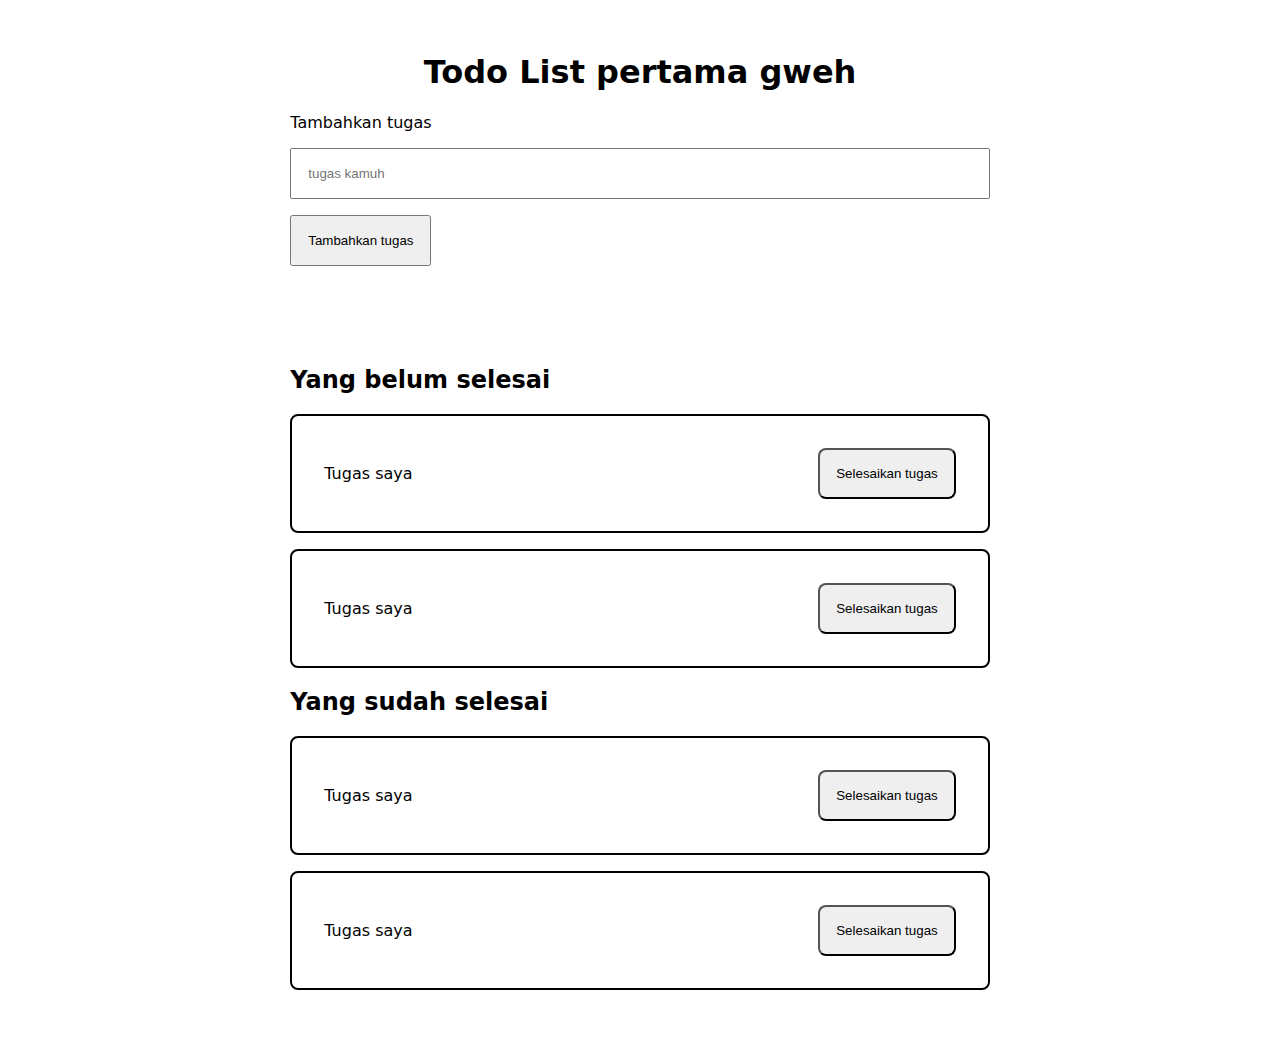
==== 7-projek/index.html @ 718f3edf "pertemuan ke-2: tampilan akhir sebelum kode JS" ====
<!doctype html>
<html lang="en">
  <head>
    <title>Projek individu iTEC pertama</title>
    <meta charset="UTF-8" />
    <meta name="viewport" content="width=device-width, initial-scale=1" />
    <link href="style.css" rel="stylesheet" />
  </head>

  <body>
    <header>
      <h1>Todo List pertama gweh</h1>

      <form>
        <label for="tugas">Tambahkan tugas</label>
        <input type="text" id="tugas" placeholder="tugas kamuh" />
        <button type="submit">Tambahkan tugas</button>
      </form>
    </header>

    <main>
      <h2>Yang belum selesai</h2>
      <ul>
        <li class="tugas">
          <span>Tugas saya</span>
          <button>Selesaikan tugas</button>
        </li>
        <li class="tugas">
          <span>Tugas saya</span>
          <button>Selesaikan tugas</button>
        </li>
      </ul>

      <h2>Yang sudah selesai</h2>
      <ul>
        <li class="tugas">
          <span>Tugas saya</span>
          <button>Selesaikan tugas</button>
        </li>
        <li class="tugas">
          <span>Tugas saya</span>
          <button>Selesaikan tugas</button>
        </li>
      </ul>
    </main>

    <!-- cara masukin script JS ke HTML gimana? -->
  </body>
</html>
---- 7-projek/style.css ----
* {
  box-sizing: border-box;
}

body {
  font-family: system-ui, sans-serif;
  margin: 0;
}

h1 {
  text-align: center;
}

label,
input,
button {
  display: block;
  margin: 1rem 0;
}

input {
  width: 100%;
}

input,
button {
  padding: 1rem;
}

header,
main {
  padding: 2rem;
  max-width: 75ch;
  margin: auto;
}

ul {
  margin: 0;
  padding: 0;
  list-style: none;
}

.tugas {
  padding: 2rem;
  border: 2px solid black;
  margin-bottom: 1rem;

  display: flex;
  /* ke tengah secara vertikal */
  align-items: center;
  /* bikin jarak antar anak flex*/
  justify-content: space-between;
  border-radius: 0.5rem;
}

.tugas button {
  margin: 0;
  border-radius: 0.5rem;
}
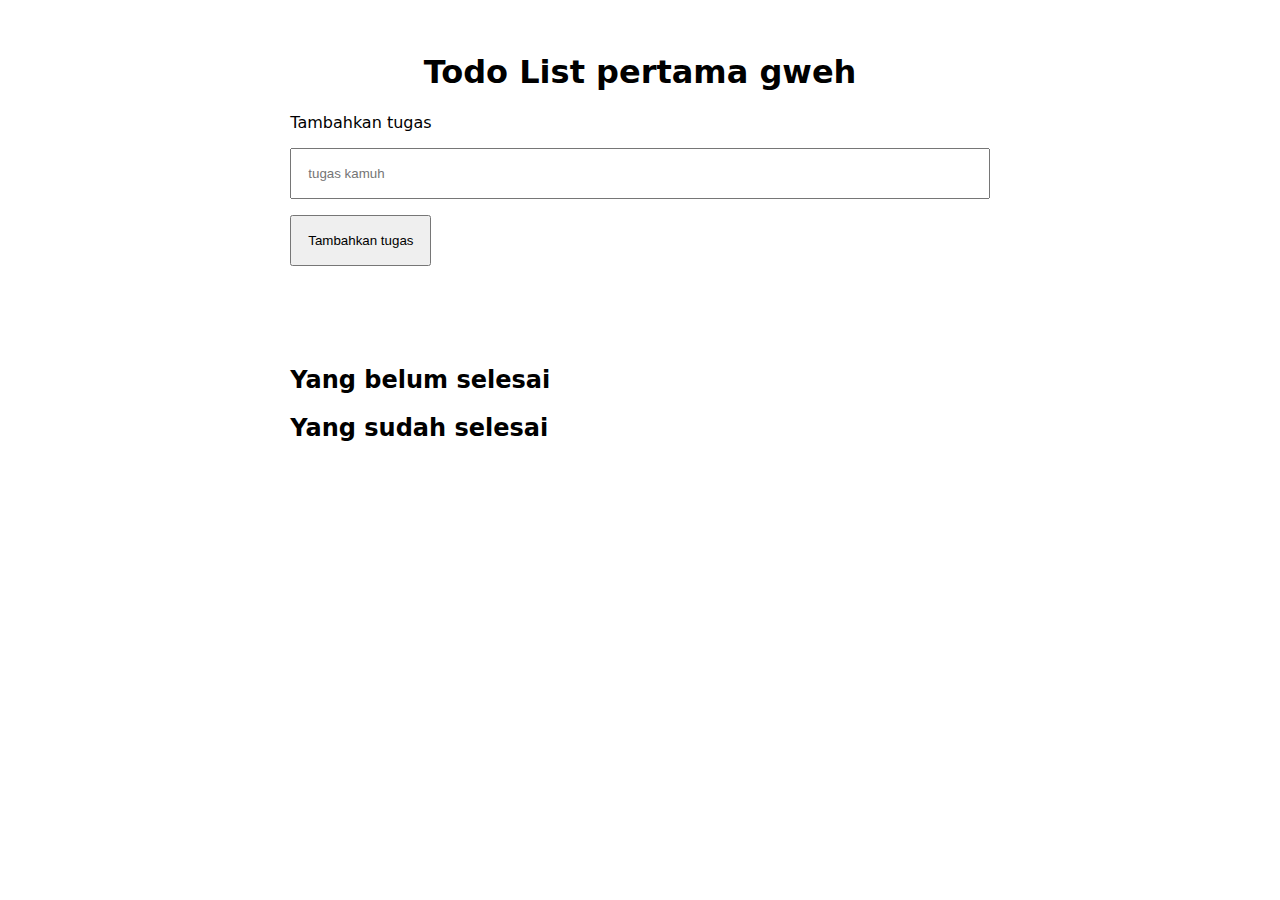
==== commit 8dcd83c3: "menambahkan fitur baru: tambahkan todo baru" ====
--- a/7-projek/index.html
+++ b/7-projek/index.html
@@ -11,39 +11,27 @@
     <header>
       <h1>Todo List pertama gweh</h1>
 
-      <form>
-        <label for="tugas">Tambahkan tugas</label>
-        <input type="text" id="tugas" placeholder="tugas kamuh" />
+      <form class="todo-form">
+        <label for="todo-input">Tambahkan tugas</label>
+        <input
+          type="text"
+          id="todo-input"
+          name="todo-input"
+          placeholder="tugas kamuh"
+        />
         <button type="submit">Tambahkan tugas</button>
       </form>
     </header>
 
     <main>
       <h2>Yang belum selesai</h2>
-      <ul>
-        <li class="tugas">
-          <span>Tugas saya</span>
-          <button>Selesaikan tugas</button>
-        </li>
-        <li class="tugas">
-          <span>Tugas saya</span>
-          <button>Selesaikan tugas</button>
-        </li>
-      </ul>
+      <ul class="todo-list"></ul>
 
       <h2>Yang sudah selesai</h2>
-      <ul>
-        <li class="tugas">
-          <span>Tugas saya</span>
-          <button>Selesaikan tugas</button>
-        </li>
-        <li class="tugas">
-          <span>Tugas saya</span>
-          <button>Selesaikan tugas</button>
-        </li>
-      </ul>
+      <ul class="todo-list"></ul>
     </main>
 
     <!-- cara masukin script JS ke HTML gimana? -->
+    <script src="script.js"></script>
   </body>
 </html>
--- a/7-projek/style.css
+++ b/7-projek/style.css
@@ -40,7 +40,7 @@
   list-style: none;
 }
 
-.tugas {
+.todo {
   padding: 2rem;
   border: 2px solid black;
   margin-bottom: 1rem;
@@ -53,7 +53,7 @@
   border-radius: 0.5rem;
 }
 
-.tugas button {
+.todo-button {
   margin: 0;
   border-radius: 0.5rem;
 }
